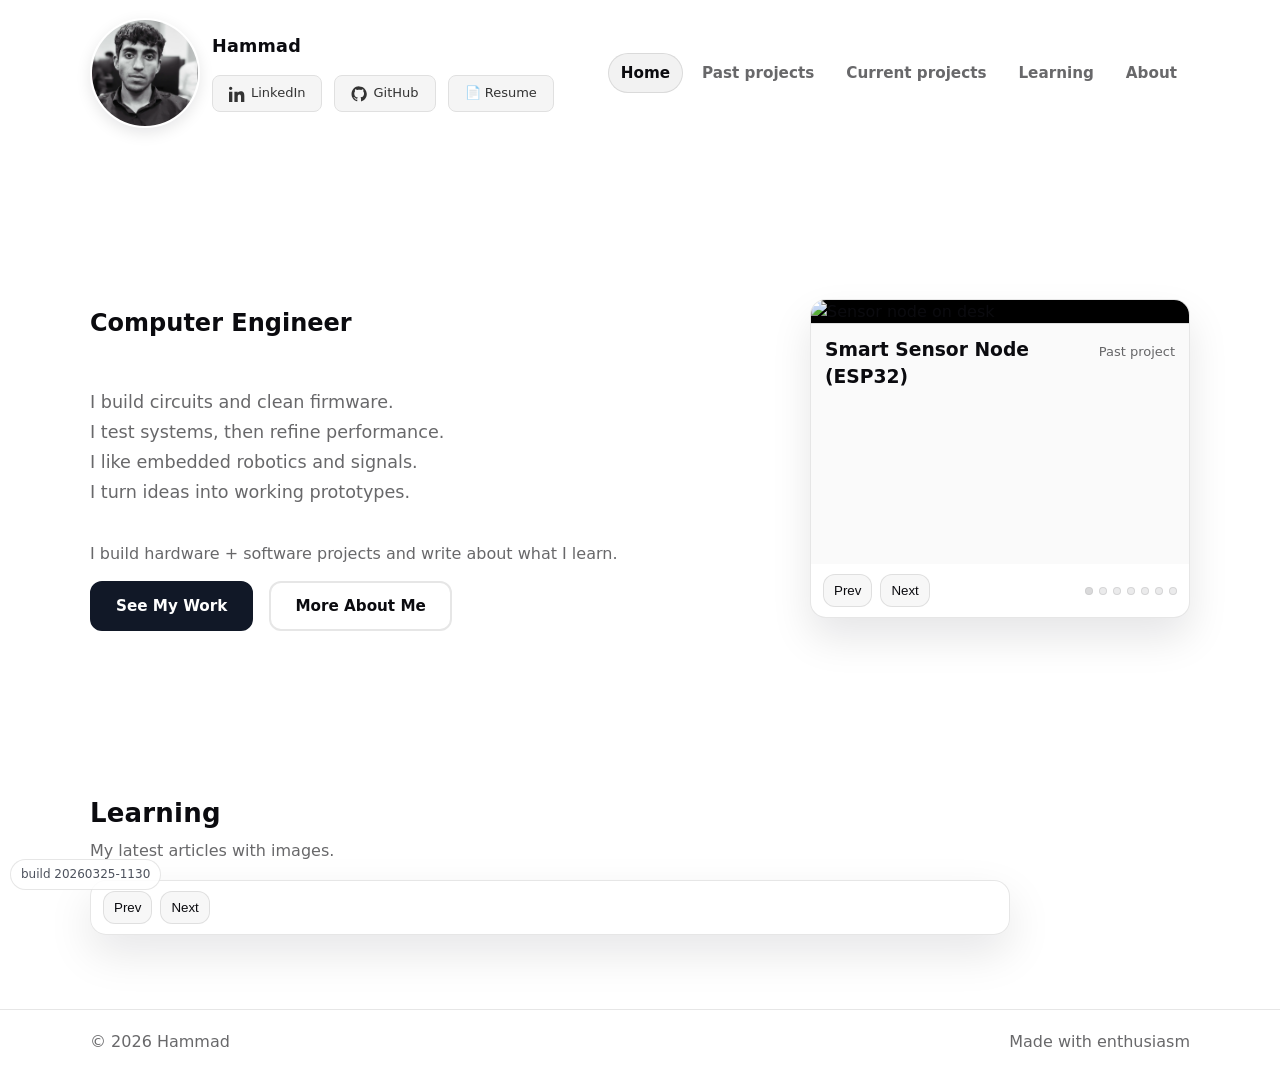
==== index.html @ 047d38be "Update index.html" ====
<!doctype html>
<html lang="en">
  <head>
    <meta charset="UTF-8" />
    <meta name="viewport" content="width=device-width, initial-scale=1" />
    <title>Hammad — Portfolio</title>
    <meta name="description" content="Portfolio: projects, learning, and writing." />
    <link rel="stylesheet" href="./styles.css" />
  </head>
  <body data-page="home">
    <a class="skip-link" href="#main">Skip to content</a>
<header class="site-header floating-header">
  <div class="container header-inner">
    <div class="brand-pic-group">
      <img class="brand-pic" src="./assets/images/profile.png" alt="Hammad's Profile Picture" />
      <div>
        <div class="brand-name" id="brandName">Hammad</div>
        <div class="header-buttons" style="display: flex; gap: 12px; margin-top: 16px;">
          <a id="linkedinLink" class="header-btn" href="#" target="_blank" rel="noreferrer" aria-label="LinkedIn">
            <svg viewBox="0 0 24 24" width="18" height="18" aria-hidden="true" focusable="false">
              <path fill="currentColor" d="M4.98 3.5C4.98 4.88 3.87 6 2.5 6S0 4.88 0 3.5 1.12 1 2.5 1 4.98 2.12 4.98 3.5zM0 8.5h5V24H0V8.5zM8.5 8.5H13v1.7h.1c.6-1.1 2.1-2.2 4.3-2.2 4.6 0 5.6 3 5.6 7V24h-5v-7.2c0-1.7 0-3.9-2.3-3.9-2.3 0-2.6 1.9-2.6 3.8V24h-5V8.5z"/>
            </svg>
            <span>LinkedIn</span>
          </a>
          <a id="githubLink" class="header-btn" href="#" target="_blank" rel="noreferrer" aria-label="GitHub">
            <svg viewBox="0 0 24 24" width="18" height="18" aria-hidden="true" focusable="false">
              <path fill="currentColor" d="M12 .5C5.73.5.75 5.7.75 12c0 5.1 3.3 9.43 7.88 10.96.58.11.79-.25.79-.56v-2.02c-3.21.72-3.88-1.46-3.88-1.46-.53-1.38-1.3-1.75-1.3-1.75-1.06-.74.08-.72.08-.72 1.17.08 1.79 1.22 1.79 1.22 1.03 1.78 2.7 1.27 3.35.97.1-.76.4-1.27.72-1.56-2.56-.3-5.25-1.32-5.25-5.88 0-1.3.45-2.36 1.2-3.19-.12-.3-.52-1.56.12-3.25 0 0 .96-.31 3.14 1.19.91-.26 1.88-.39 2.84-.39.96 0 1.93.13 2.84.39 2.18-1.5 3.14-1.19 3.14-1.19.64 1.69.24 2.95.12 3.25.75.83 1.2 1.89 1.2 3.19 0 4.57-2.7 5.58-5.27 5.88.41.36.78 1.08.78 2.18v3.23c0 .31.21.67.8.56 4.57-1.53 7.87-5.86 7.87-10.96 0-6.3-4.98-11.5-11.25-11.5z"/>
            </svg>
            <span>GitHub</span>
          </a>
          <a id="resumeLink" class="header-btn" href="./assets/resume.pdf" download aria-label="Download resume">
            <span>📄 Resume</span>
          </a>
        </div>
      </div>
    </div>

    <nav class="nav" aria-label="Primary">
      <a href="./index.html" aria-current="page">Home</a>
      <a href="./past-projects.html">Past projects</a>
      <a href="./current-projects.html">Current projects</a>
      <a href="./learning.html">Learning</a>
      <a href="./about.html">About</a>
    </nav>
  </div>
</header>

    <main class="container" id="main">
      <section class="section hero-split">
        <div class="hero-text">
          <h2 id="heroTitle">Computer Engineer</h2>
          
   

          <p class="hero-pitch">
            I build circuits and clean firmware.<br />
            I test systems, then refine performance.<br />
            I like embedded robotics and signals.<br />
            I turn ideas into working prototypes.
          </p>

          <p class="section-subtitle" id="heroLead">
            I build hardware + software projects and write about what I learn.
          </p>
          
          <div class="hero-actions">
            <a href="./past-projects.html" class="btn btn-primary">See My Work</a>
            <a href="./about.html" class="btn btn-outline">More About Me</a>
          </div>
        </div>

        <div class="hero-visual">
          <div class="carousel" aria-label="Highlights carousel">
            <div class="carousel-viewport">
              <div class="carousel-track" id="homeCarouselTrack"></div>
            </div>
            <div class="carousel-controls">
              <div class="carousel-buttons">
                <button class="icon-btn" id="carouselPrev" type="button">Prev</button>
                <button class="icon-btn" id="carouselNext" type="button">Next</button>
              </div>
              <div class="dots" id="carouselDots" aria-label="Slide indicators"></div>
            </div>
          </div>
        </div>
      </section>

      <section class="section home-learning-short">
        <div class="section-head">
          <h2>Learning</h2>
          <p class="section-subtitle">My latest articles with images.</p>
        </div>

        <div class="carousel" aria-label="Articles carousel">
          <div class="carousel-viewport">
            <div class="carousel-track" id="articleCarouselTrack"></div>
          </div>
          <div class="carousel-controls">
            <div class="carousel-buttons">
              <button class="icon-btn" id="articleCarouselPrev" type="button">Prev</button>
              <button class="icon-btn" id="articleCarouselNext" type="button">Next</button>
            </div>
            <div class="dots" id="articleCarouselDots" aria-label="Article slide indicators"></div>
          </div>
        </div>
      </section>
    </main>

    <footer class="site-footer">
      <div class="container footer-inner">
        <div class="muted" id="footerText">© <span id="year"></span> Hammad</div>
        <div class="muted" style="text-align:right">Made with enthusiasm</div>
      </div>
    </footer>

    <script src="./content.js"></script>
    <script src="./app.js"></script>
  </body>
</html>
---- styles.css ----
:root {
  --bg: #ffffff;
  --panel: #ffffff;
  --panel-2: #f8f9fa; /* neutral off-white/gray */
  --text: #0b0b0f;
  --muted: rgba(11, 11, 15, 0.62);
  --border: rgba(11, 11, 15, 0.10);
  --shadow: rgba(11, 11, 15, 0.10);
  --shadow-lg: rgba(11, 11, 15, 0.15);
  /* The pink accent is removed. I've chosen a professional muted blue/gray as the new accent. 
     This color is only used for very subtle interactive highlights. 
     You can change it below to a neutral gray like #0b0b0f to make it truly black and white. */
  --accent: #5c677d; /* a muted engineering blue/gray for subtle interactivity. Change this to #0b0b0f for pure B&W. */
  --accent-2: #111827; /* almost black */
  --good: #1ee3a6;
  --bad: #ff5171;
  --radius: 16px;
  --radius-sm: 12px;
  --max: 1100px;
}

* { box-sizing: border-box; }
html { scroll-behavior: smooth; }
body {
  margin: 0;
  font-family: ui-sans-serif, system-ui, -apple-system, Segoe UI, Roboto, Helvetica, Arial, "Apple Color Emoji", "Segoe UI Emoji";
  color: var(--text);
  background: var(--bg); /* clean white background, no pink gradients */
  line-height: 1.45;
  position: relative;
}

/* Doodles overlay is removed completely */
body::before { display: none; }

/* Keep all real content on top */
body > * {
  position: relative;
  z-index: 1;
}

/* Tiny build badge (for debugging cache issues) */
body[data-build]::after {
  content: "build " attr(data-build);
  position: fixed;
  left: 10px;
  bottom: 10px;
  z-index: 5;
  pointer-events: none;
  font-size: 12px;
  padding: 6px 10px;
  border-radius: 999px;
  border: 1px solid var(--border);
  background: rgba(255, 255, 255, 0.85);
  color: rgba(17, 24, 39, 0.75);
}

a { color: inherit; text-decoration: none; }
a:hover { text-decoration: underline; }

.container {
  width: min(var(--max), calc(100% - 40px));
  margin: 0 auto;
}

.skip-link {
  position: absolute;
  left: -9999px;
  top: 8px;
  background: var(--panel);
  color: var(--text);
  padding: 10px 12px;
  border-radius: 10px;
  border: 1px solid var(--border);
}
.skip-link:focus { left: 12px; z-index: 1000; }

/* =========================================
   FLOATING HEADER & Brand Styling (Floating Toolbar)
   ========================================= */
.site-header {
  position: sticky;
  top: 0;
  z-index: 50;
  background: transparent; /* Makes header background float and transparent */
  border-bottom: none; /* Removes the horizontal line distraction */
  padding: 10px 0; /* Simpler header padding */
}

/* The picture and name next to Home link in floating header */
.brand-pic-group {
  display: flex;
  align-items: center;
  gap: 12px;
  font-weight: 750;
  font-size: 1.1rem;
}

.brand-pic {
  width: 110px;
  height: 110px;
  border-radius: 50%; /* Makes the profile picture circular */
  object-fit: cover;
  border: 2px solid var(--bg); /* clean separation from background */
  box-shadow: 0 5px 15px var(--shadow); /* subtle floating shadow for picture */
  background: var(--bg); /* fallback if picture doesn't load */
}

.header-inner {
  display: flex;
  align-items: center;
  justify-content: space-between;
  gap: 16px;
  padding: 8px 0; /* simple header padding */
  pointer-events: none; /* let clicks go through transparent background */
}
.header-inner > * { pointer-events: auto; } /* let brand and nav items be clicked */

.brand-name {
  color: var(--text);
  letter-spacing: 0.2px;
}

.nav {
  display: flex;
  flex-wrap: wrap;
  gap: 6px;
  justify-content: flex-end;
  pointer-events: auto;
}
.nav a {
  padding: 8px 12px;
  border-radius: 999px;
  border: 1px solid transparent;
  color: var(--muted);
  font-weight: 600;
  font-size: 0.95rem;
}
/* Active nav link style for a professional, black-and-white site */
.nav a[aria-current="page"] {
  color: var(--text);
  border-color: var(--border);
  background: rgba(11, 11, 15, 0.05); /* very subtle black tint for active link */
}
.nav a:hover {
  text-decoration: none;
  color: var(--text);
  border-color: var(--border);
  background: rgba(11, 11, 15, 0.03); /* very subtle hover */
}

.section { padding: 44px 0; }
.section-hero { padding-top: 20px; } /* simpler padding for split hero layout */
.section-head { margin-bottom: 18px; }
.section-head h2 { margin: 0; font-size: 26px; letter-spacing: 0.2px; }
.section-subtitle { margin: 6px 0 0; color: var(--muted); max-width: 70ch; }

.hero {
  display: grid;
  grid-template-columns: 1.25fr 0.75fr;
  gap: 18px;
  align-items: start;
}
.hero-title { margin: 0; font-size: clamp(30px, 4vw, 44px); line-height: 1.08; letter-spacing: -0.4px; }
.hero-lead { color: var(--muted); font-size: 16px; max-width: 75ch; margin: 10px 0 0; }
.hero-cta { display: flex; flex-wrap: wrap; gap: 10px; margin-top: 16px; }
.hero-meta { margin-top: 14px; color: var(--muted); display: flex; flex-wrap: wrap; gap: 10px; }
.hero-meta .meta-item {
  border: 1px solid var(--border);
  background: var(--panel-2); /* neutral light gray for professional tag styles */
  border-radius: 999px;
  padding: 6px 10px;
  font-size: 13px;
}

.hero-card {
  border: 1px solid var(--border);
  background: linear-gradient(180deg, rgba(255, 255, 255, 0.95), rgba(248, 249, 2fa, 0.85)); /* clean neutral light gradient, no pink glows */
  box-shadow: 0 18px 45px var(--shadow);
  border-radius: var(--radius);
  padding: 14px;
}
.hero-card + .hero-card { margin-top: 12px; }
.hero-card-title { font-weight: 700; letter-spacing: 0.2px; margin-bottom: 10px; }
.hero-card-body { color: var(--muted); font-size: 14px; }

/* =========================================
   PROFESSIONAL BUTTONS (re-styled from pink)
   ========================================= */
.hero-actions {
  display: flex;
  gap: 16px;
  margin-top: 20px;
}

.btn {
  padding: 12px 24px;
  border-radius: var(--radius-sm);
  text-decoration: none;
  font-weight: 600;
  font-size: 0.95rem;
  transition: all 0.2s ease;
  cursor: pointer;
  display: inline-flex;
  align-items: center;
  justify-content: center;
  gap: 10px;
}

.btn-primary {
  /* No pink gradient. Clean black button with white text. */
  background: var(--accent-2); /* almost black */
  color: #ffffff;
  border: 2px solid var(--accent-2);
}

.btn-primary:hover {
  background: transparent;
  color: var(--accent-2);
}

.btn-outline {
  /* Clean outlined button. No pink accent color is used here. */
  border: 2px solid var(--border);
  color: var(--text);
  background: transparent;
}

.btn-outline:hover {
  border-color: var(--accent-2); /* subtlety: changing border on hover, not color. Professional! */
  background: rgba(11, 11, 15, 0.03); /* subtle hover */
}

/* Secondary button (like for 'Write-up' or internal mini links) uses neutral muted styles */
.btn-secondary {
  border: 1px solid var(--border);
  background: rgba(11, 11, 15, 0.03);
  color: var(--text);
  border-radius: 12px;
  padding: 8px 10px;
  font-size: 13px;
  user-select: none;
}
.btn-secondary:hover { background: rgba(11, 11, 15, 0.05); }

.mini-link {
  color: var(--muted);
  font-size: 13px;
  border: 1px solid var(--border);
  padding: 6px 10px;
  border-radius: 999px;
  background: rgba(11, 11, 15, 0.03);
  text-decoration: none;
}
.mini-link:hover { color: var(--text); text-decoration: none; }

.grid {
  display: grid;
  grid-template-columns: repeat(12, 1fr);
  gap: 14px;
}

.home-split {
  display: grid;
  grid-template-columns: 1fr;
  gap: 18px;
}
.home-block {
  border: 1px solid var(--border);
  background: rgba(255, 255, 255, 0.85); /* clean white background */
  border-radius: var(--radius);
  padding: 14px;
}
.home-block-head {
  display: flex;
  align-items: baseline;
  justify-content: space-between;
  gap: 12px;
  margin-bottom: 12px;
}
.home-block-head h3 { margin: 0; }

.card {
  grid-column: span 6;
  border: 1px solid var(--border);
  background: rgba(255, 255, 255, 0.90); /* clean white background, no pink glows in card background gradients in card.Media etc. in card grid styles */
  border-radius: var(--radius);
  overflow: clip;
  box-shadow: 0 18px 45px var(--shadow);
}
.card-inner { padding: 14px; }
.card-title { font-weight: 750; margin: 0; letter-spacing: 0.2px; }
.card-sub { margin: 6px 0 0; color: var(--muted); }
.card-tags { margin-top: 10px; display: flex; flex-wrap: wrap; gap: 8px; }
.tag {
  font-size: 12px;
  color: var(--muted);
  border: 1px solid var(--border);
  background: rgba(11, 11, 15, 0.03);
  padding: 4px 8px;
  border-radius: 999px;
}

.media {
  background: rgba(11, 11, 15, 0.02);
  border-bottom: 1px solid var(--border);
}
.media img, .media video {
  display: block;
  width: 100%;
  height: auto;
}
.media video { max-height: 420px; background: #000; }
.media-grid {
  display: grid;
  grid-template-columns: 1fr 1fr;
  gap: 10px;
  padding: 10px;
}
.media-grid img, .media-grid video { border-radius: 12px; border: 1px solid var(--border); }

.links { margin-top: 10px; display: flex; flex-wrap: wrap; gap: 10px; }
.links a {
  font-size: 13px;
  color: var(--text);
  border: 1px solid var(--border);
  padding: 8px 10px;
  border-radius: 12px;
  background: rgba(11, 11, 15, 0.03);
}

.articles-controls {
  display: flex;
  flex-wrap: wrap;
  align-items: center;
  justify-content: space-between;
  gap: 12px;
  margin-bottom: 12px;
}

.input {
  width: min(520px, 100%);
  padding: 10px 12px;
  border-radius: 12px;
  border: 1px solid var(--border);
  background: rgba(11, 11, 15, 0.03);
  color: var(--text);
  outline: none;
}
.input::placeholder { color: rgba(11, 11, 15, 0.45); }
.input:focus { border-color: rgba(11, 11, 15, 0.4); box-shadow: 0 0 0 4px rgba(11, 11, 15, 0.06); }

.chips { display: flex; flex-wrap: wrap; gap: 8px; }
.chip {
  border: 1px solid var(--border);
  background: rgba(11, 11, 15, 0.03);
  color: var(--muted);
  padding: 6px 10px;
  border-radius: 999px;
  cursor: pointer;
  font-size: 13px;
  user-select: none;
}
/* tag chip active state uses neutral gray accent from root vars. No pink is used. */
.chip[aria-pressed="true"] {
  color: var(--text);
  border-color: rgba(11, 11, 15, 0.3); /* subtly changing border on hover, not color. Professional! */
  background: rgba(11, 11, 15, 0.08); /* subtle black tint for active link */
}

.articles {
  display: grid;
  grid-template-columns: repeat(12, 1fr);
  gap: 14px;
}
.article {
  grid-column: span 12;
  border: 1px solid var(--border);
  background: rgba(255, 255, 255, 0.90);
  border-radius: var(--radius);
  overflow: hidden;
  box-shadow: 0 18px 45px var(--shadow);
}
.article-head {
  padding: 14px;
  border-bottom: 1px solid var(--border);
  display: flex;
  align-items: baseline;
  justify-content: space-between;
  gap: 12px;
}
.article-title { margin: 0; font-weight: 760; }
.article-date { color: var(--muted); font-size: 13px; white-space: nowrap; }
.article-body { padding: 14px; color: var(--muted); }
.article-body h4 { margin: 18px 0 8px; color: var(--text); }
.article-body p { margin: 10px 0; }
.article-body ul { margin: 10px 0; padding-left: 18px; }
.article-body code {
  background: rgba(11, 11, 15, 0.05);
  border: 1px solid var(--border);
  padding: 1px 6px;
  border-radius: 8px;
  color: var(--text);
}

.about {
  display: grid;
  grid-template-columns: repeat(12, 1fr);
  gap: 14px;
}
.about-card {
  grid-column: span 4;
  border: 1px solid var(--border);
  background: rgba(255, 255, 255, 0.90);
  border-radius: var(--radius);
  padding: 14px;
  box-shadow: 0 18px 45px var(--shadow);
}
.about-card h3 { margin: 0 0 10px; }
.pill-list {
  list-style: none;
  padding: 0;
  margin: 0;
  display: flex;
  flex-wrap: wrap;
  gap: 8px;
}
.pill-list li {
  border: 1px solid var(--border);
  background: rgba(11, 11, 15, 0.03);
  color: var(--muted);
  padding: 6px 10px;
  border-radius: 999px;
  font-size: 13px;
}
.contact a { display: inline-block; margin-top: 6px; }
.muted { color: var(--muted); }

.site-footer {
  border-top: 1px solid var(--border);
  padding: 20px 0;
  margin-top: 30px;
  background: rgba(255, 255, 255, 0.70);
}
.footer-inner {
  display: flex;
  justify-content: space-between;
  gap: 10px;
  flex-wrap: wrap;
}

.skeleton {
  border-radius: 8px;
  background: linear-gradient(90deg, rgba(11,11,15,0.05), rgba(11,11,15,0.08), rgba(11,11,15,0.05));
  background-size: 200% 100%;
  animation: shimmer 1.2s infinite linear;
  margin: 10px 0;
}
@keyframes shimmer {
  0% { background-position: 0% 0; }
  100% { background-position: 200% 0; }
}

@media (max-width: 920px) {
  .hero { grid-template-columns: 1fr; }
  .card { grid-column: span 12; }
  .about-card { grid-column: span 12; }
}

@media (max-width: 520px) {
  .media-grid { grid-template-columns: 1fr; }
  .brand { min-width: 0; }
  
  /* Mobile header simplification for picture grouping */
  .header-inner { flex-direction: column; gap: 10px; align-items: flex-start; }
  .brand-pic-group { width: 100%; justify-content: flex-start; }
  .nav { width: 100%; justify-content: flex-start; gap: 4px; }
}

/* Home carousel */
.home-compact { padding: 20px 0 34px; }
.carousel {
  width: min(920px, 100%);
  border: 1px solid var(--border);
  border-radius: var(--radius);
  background: rgba(255, 255, 255, 0.90);
  box-shadow: 0 18px 45px var(--shadow);
  overflow: hidden;
}
.carousel-viewport {
  position: relative;
  overflow: hidden;
  background: rgba(11, 11, 15, 0.02);
}
.carousel-track {
  display: flex;
  will-change: transform;
  transition: transform 250ms ease;
}
.slide {
  min-width: 100%;
  display: grid;
  grid-template-rows: auto 1fr;
}
.slide-media {
  display: grid;
  place-items: center;
  background: rgba(11, 11, 15, 0.02);
  border-bottom: 1px solid var(--border);
}

/* Videos don't stretch with object-fit: contain */
.slide-media img,
.slide-media video {
  width: 100%;
  height: auto;
  display: block;
  max-height: 420px;
  object-fit: contain; 
  background: #000;
}

.slide-info {
  padding: 12px 14px;
  display: flex;
  align-items: baseline;
  justify-content: space-between;
  gap: 12px;
}
.slide-title { font-weight: 750; margin: 0; }
.slide-type {
  color: var(--muted);
  font-size: 13px;
  white-space: nowrap;
}
.carousel-controls {
  display: flex;
  align-items: center;
  justify-content: space-between;
  gap: 10px;
  padding: 10px 12px;
}
.carousel-buttons {
  display: flex;
  gap: 8px;
}
.icon-btn {
  border: 1px solid var(--border);
  background: rgba(11, 11, 15, 0.03);
  border-radius: 12px;
  padding: 8px 10px;
  cursor: pointer;
  color: var(--text);
}
.icon-btn:hover { background: rgba(11, 11, 15, 0.05); }
.dots { display: flex; flex-wrap: wrap; gap: 6px; align-items: center; }
.dot {
  width: 8px;
  height: 8px;
  border-radius: 999px;
  border: 1px solid var(--border);
  background: rgba(11, 11, 15, 0.08);
}
/* active dot state for black and white site uses subtle neutral gray accents. No pink is used. */
.dot.active {
  background: rgba(11, 11, 15, 0.15); /* subtle black tint for active dot */
  border-color: rgba(11, 11, 15, 0.06); /* subtle border color change for professional look */
}

/* =========================================
   NEW SPLIT HERO LAYOUT (Home Page)
   ========================================= */
.hero-split {
  display: grid;
  /* Gives the text more room, shrinks the slider column */
  grid-template-columns: 1.3fr 0.7fr; 
  gap: 40px;
  align-items: center; 
  min-height: 65vh;
  margin-top: 20px;
}

.hero-pitch {
  font-size: 1.1rem;
  color: var(--muted);
  line-height: 1.7;
  margin-top: -10px;
  margin-bottom: 30px;
  max-width: 90%;
}

/* This pushes the slider all the way to the right side */
.hero-visual {
  display: flex;
  justify-content: flex-end; 
}

/* Contain the slider and make it look like a sleek device */
.hero-visual .carousel {
  width: 100%;
  max-width: 380px; /* <--- THIS SHRINKS IT A LOT! */
  border-radius: var(--radius);
  box-shadow: 0 20px 40px var(--shadow); 
  background: var(--panel);
  border: 1px solid var(--border);
}

/* Mobile Responsiveness: Stack them if screen is small (phones) */
@media (max-width: 900px) {
  .hero-split {
    grid-template-columns: 1fr;
    gap: 40px;
    text-align: center;
  }
  .hero-pitch {
    max-width: 100%;
    margin-left: auto;
    margin-right: auto;
  }
  .hero-actions {
    justify-content: center;
  }
  .hero-meta {
    justify-content: center;
  }
  .hero-visual {
    justify-content: center; /* Centers it on mobile */
  }
}
/* NEW BUTTON STYLES - Add this at the end of your CSS file */
.btn-icon {
  display: inline-flex;
  align-items: center;
  gap: 8px;
  padding: 10px 20px;
  border-radius: 8px;
  background: #f5f5f5;
  color: #333;
  text-decoration: none;
  font-weight: 500;
  font-size: 14px;
  transition: all 0.2s ease;
  border: 1px solid #e0e0e0;
}

.btn-icon:hover {
  background: #e8e8e8;
  text-decoration: none;
  transform: translateY(-1px);
}

.btn-icon svg {
  width: 18px;
  height: 18px;
}

/* Hide the old elements */
.hero-linkboxes {
  display: none;
}

#heroMeta {
  display: none;
}

/* Adjust spacing for hero-text */
.hero-text {
  display: flex;
  flex-direction: column;
  gap: 8px;
}

.hero-pitch {
  margin-top: 20px;
  margin-bottom: 20px;
}

.hero-actions {
  margin-top: 8px;
}
/* Header buttons under profile picture */
.header-buttons {
  display: flex;
  gap: 8px;
  margin-top: 8px;
  justify-content: center;
}

.header-icon-btn {
  display: inline-flex;
  align-items: center;
  justify-content: center;
  width: 32px;
  height: 32px;
  border-radius: 50%;
  background: #f5f5f5;
  color: #333;
  text-decoration: none;
  transition: all 0.2s ease;
  border: 1px solid #e0e0e0;
}

.header-icon-btn:hover {
  background: #e8e8e8;
  transform: translateY(-1px);
  text-decoration: none;
}

.header-icon-btn svg {
  width: 16px;
  height: 16px;
}
/* Header buttons - rectangular style like before */
.header-btn {
  display: inline-flex;
  align-items: center;
  gap: 6px;
  padding: 8px 16px;
  border-radius: 8px;
  background: #f5f5f5;
  color: #333;
  text-decoration: none;
  font-weight: 500;
  font-size: 13px;
  transition: all 0.2s ease;
  border: 1px solid #e0e0e0;
}

.header-btn:hover {
  background: #e8e8e8;
  text-decoration: none;
  transform: translateY(-1px);
}

.header-btn svg {
  width: 16px;
  height: 16px;
}
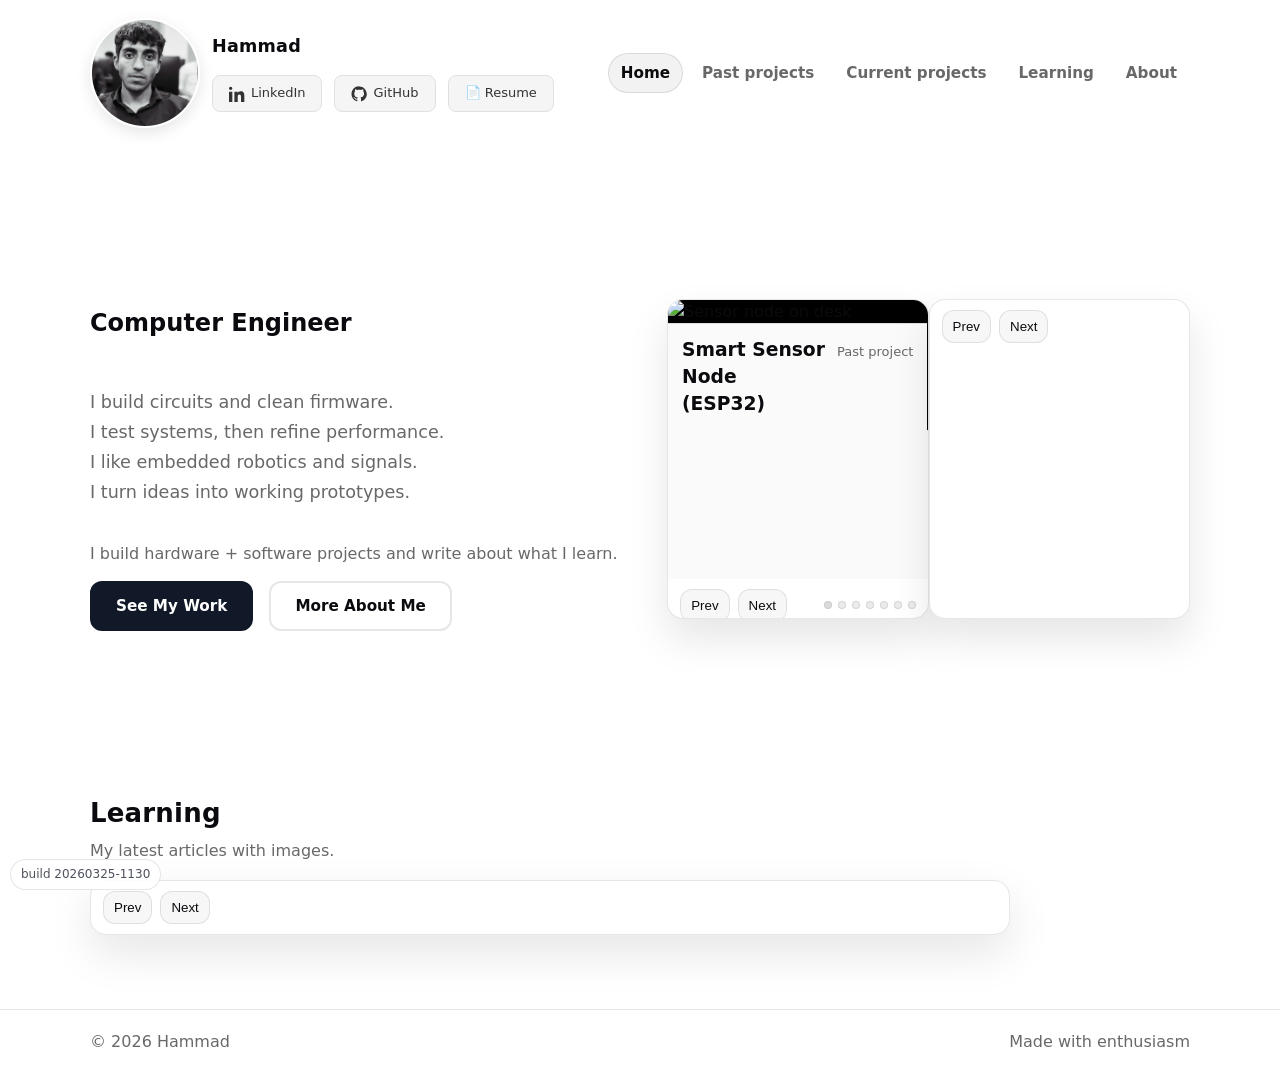
==== commit 6ff077fe: "Update index.html" ====
--- a/index.html
+++ b/index.html
@@ -69,20 +69,37 @@
           </div>
         </div>
 
-        <div class="hero-visual">
-          <div class="carousel" aria-label="Highlights carousel">
-            <div class="carousel-viewport">
-              <div class="carousel-track" id="homeCarouselTrack"></div>
-            </div>
-            <div class="carousel-controls">
-              <div class="carousel-buttons">
-                <button class="icon-btn" id="carouselPrev" type="button">Prev</button>
-                <button class="icon-btn" id="carouselNext" type="button">Next</button>
-              </div>
-              <div class="dots" id="carouselDots" aria-label="Slide indicators"></div>
-            </div>
-          </div>
-        </div>
+      <div class="hero-visual">
+  <div class="carousel" aria-label="Highlights carousel">
+    <div class="carousel-viewport">
+      <div class="carousel-track" id="homeCarouselTrack"></div>
+    </div>
+    <div class="carousel-controls">
+      <div class="carousel-buttons">
+        <button class="icon-btn" id="carouselPrev" type="button">Prev</button>
+        <button class="icon-btn" id="carouselNext" type="button">Next</button>
+      </div>
+      <div class="dots" id="carouselDots" aria-label="Slide indicators"></div>
+    </div>
+  </div>
+  
+  <!-- Space between carousels -->
+  <div style="margin-top: 24px;"></div>
+  
+  <!-- Second carousel -->
+  <div class="carousel" aria-label="Projects carousel">
+    <div class="carousel-viewport">
+      <div class="carousel-track" id="secondCarouselTrack"></div>
+    </div>
+    <div class="carousel-controls">
+      <div class="carousel-buttons">
+        <button class="icon-btn" id="secondCarouselPrev" type="button">Prev</button>
+        <button class="icon-btn" id="secondCarouselNext" type="button">Next</button>
+      </div>
+      <div class="dots" id="secondCarouselDots" aria-label="Slide indicators"></div>
+    </div>
+  </div>
+</div>
       </section>
 
       <section class="section home-learning-short">
--- a/styles.css
+++ b/styles.css
@@ -598,7 +598,8 @@
 /* Contain the slider and make it look like a sleek device */
 .hero-visual .carousel {
   width: 100%;
-  max-width: 380px; /* <--- THIS SHRINKS IT A LOT! */
+  max-width: 380px; 
+  max-height: 320px;/* <--- THIS SHRINKS IT A LOT! */
   border-radius: var(--radius);
   box-shadow: 0 20px 40px var(--shadow); 
   background: var(--panel);
@@ -736,3 +737,9 @@
   width: 16px;
   height: 16px;
 }
+
+/* Make slideshow shorter */
+.slide-media img,
+.slide-media video {
+  max-height: 160px !important;
+}
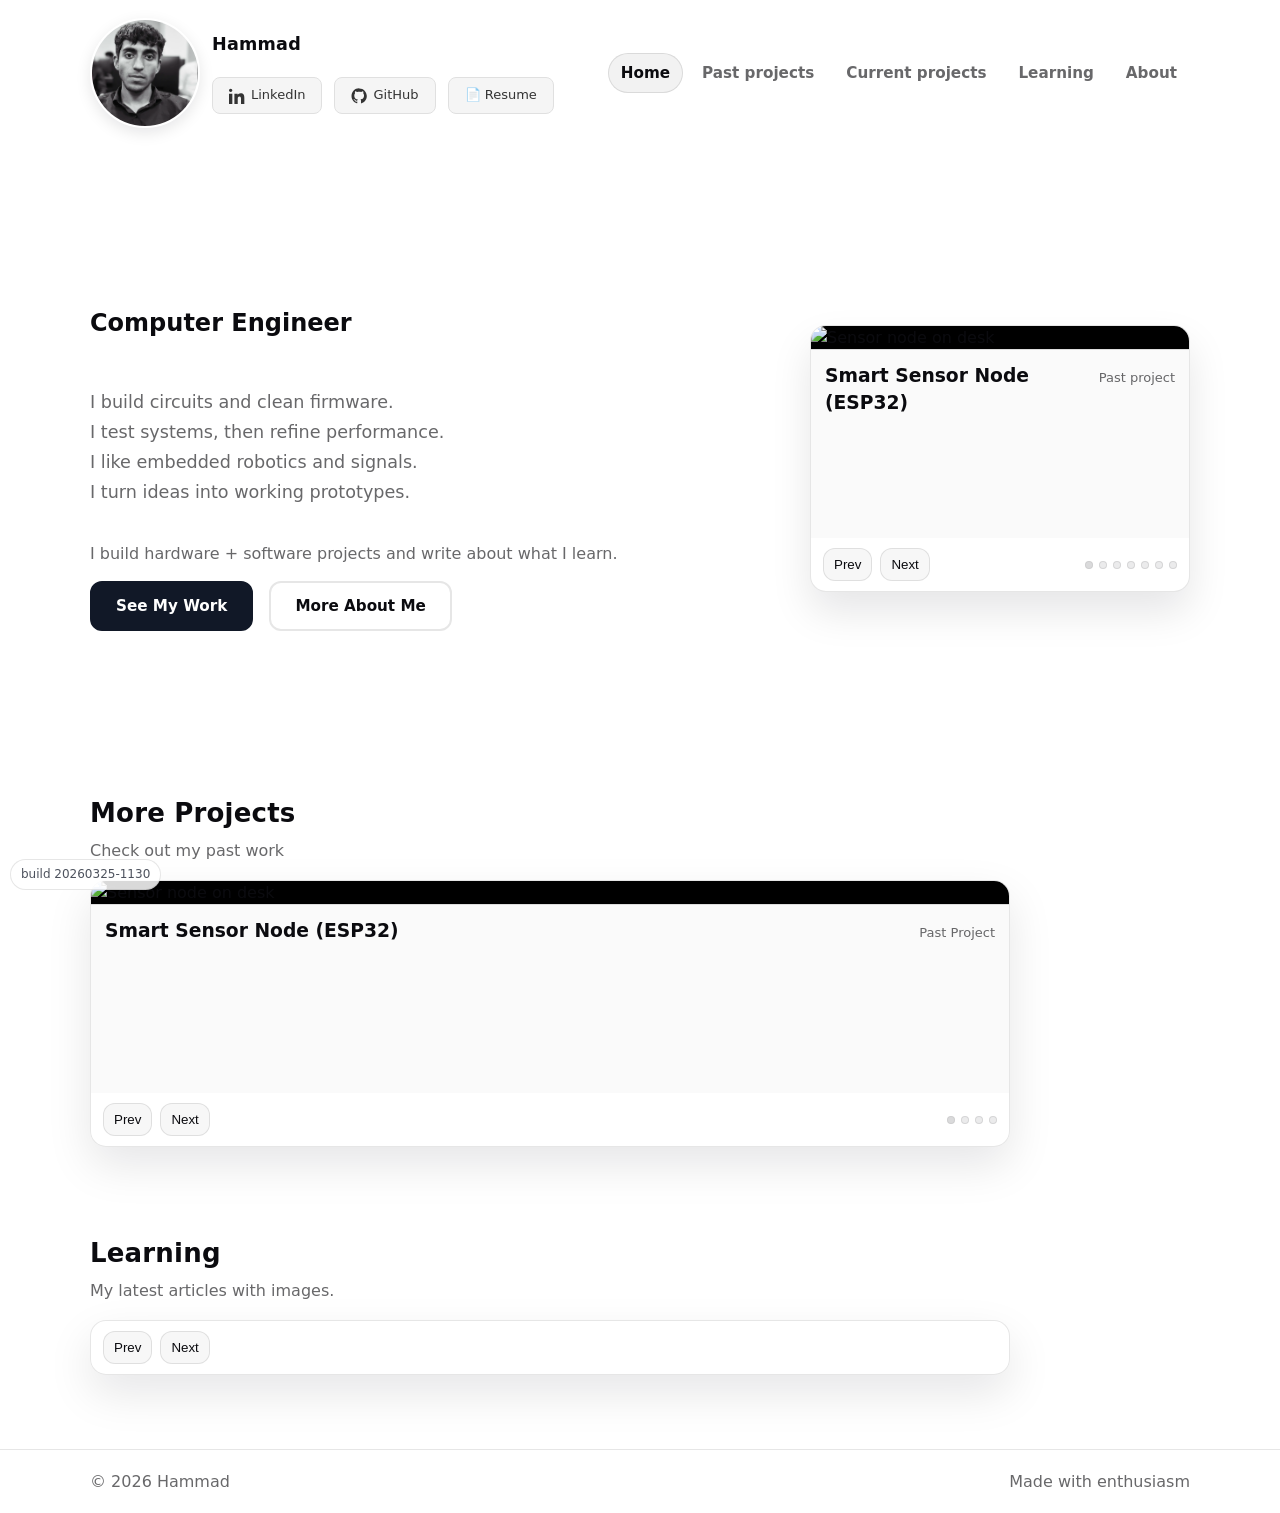
==== commit e24b7be5: "Update index.html" ====
--- a/index.html
+++ b/index.html
@@ -9,49 +9,48 @@
   </head>
   <body data-page="home">
     <a class="skip-link" href="#main">Skip to content</a>
-<header class="site-header floating-header">
-  <div class="container header-inner">
-    <div class="brand-pic-group">
-      <img class="brand-pic" src="./assets/images/profile.png" alt="Hammad's Profile Picture" />
-      <div>
-        <div class="brand-name" id="brandName">Hammad</div>
-        <div class="header-buttons" style="display: flex; gap: 12px; margin-top: 16px;">
-          <a id="linkedinLink" class="header-btn" href="#" target="_blank" rel="noreferrer" aria-label="LinkedIn">
-            <svg viewBox="0 0 24 24" width="18" height="18" aria-hidden="true" focusable="false">
-              <path fill="currentColor" d="M4.98 3.5C4.98 4.88 3.87 6 2.5 6S0 4.88 0 3.5 1.12 1 2.5 1 4.98 2.12 4.98 3.5zM0 8.5h5V24H0V8.5zM8.5 8.5H13v1.7h.1c.6-1.1 2.1-2.2 4.3-2.2 4.6 0 5.6 3 5.6 7V24h-5v-7.2c0-1.7 0-3.9-2.3-3.9-2.3 0-2.6 1.9-2.6 3.8V24h-5V8.5z"/>
-            </svg>
-            <span>LinkedIn</span>
-          </a>
-          <a id="githubLink" class="header-btn" href="#" target="_blank" rel="noreferrer" aria-label="GitHub">
-            <svg viewBox="0 0 24 24" width="18" height="18" aria-hidden="true" focusable="false">
-              <path fill="currentColor" d="M12 .5C5.73.5.75 5.7.75 12c0 5.1 3.3 9.43 7.88 10.96.58.11.79-.25.79-.56v-2.02c-3.21.72-3.88-1.46-3.88-1.46-.53-1.38-1.3-1.75-1.3-1.75-1.06-.74.08-.72.08-.72 1.17.08 1.79 1.22 1.79 1.22 1.03 1.78 2.7 1.27 3.35.97.1-.76.4-1.27.72-1.56-2.56-.3-5.25-1.32-5.25-5.88 0-1.3.45-2.36 1.2-3.19-.12-.3-.52-1.56.12-3.25 0 0 .96-.31 3.14 1.19.91-.26 1.88-.39 2.84-.39.96 0 1.93.13 2.84.39 2.18-1.5 3.14-1.19 3.14-1.19.64 1.69.24 2.95.12 3.25.75.83 1.2 1.89 1.2 3.19 0 4.57-2.7 5.58-5.27 5.88.41.36.78 1.08.78 2.18v3.23c0 .31.21.67.8.56 4.57-1.53 7.87-5.86 7.87-10.96 0-6.3-4.98-11.5-11.25-11.5z"/>
-            </svg>
-            <span>GitHub</span>
-          </a>
-          <a id="resumeLink" class="header-btn" href="./assets/resume.pdf" download aria-label="Download resume">
-            <span>📄 Resume</span>
-          </a>
+
+    <header class="site-header floating-header">
+      <div class="container header-inner">
+        <div class="brand-pic-group">
+          <img class="brand-pic" src="./assets/images/profile.png" alt="Hammad's Profile Picture" />
+          <div style="display: flex; flex-direction: column;">
+            <div class="brand-name" id="brandName">Hammad</div>
+            <div class="header-buttons" style="display: flex; gap: 12px; margin-top: 20px;">
+              <a id="linkedinLink" class="header-btn" href="#" target="_blank" rel="noreferrer" aria-label="LinkedIn">
+                <svg viewBox="0 0 24 24" width="18" height="18" aria-hidden="true" focusable="false">
+                  <path fill="currentColor" d="M4.98 3.5C4.98 4.88 3.87 6 2.5 6S0 4.88 0 3.5 1.12 1 2.5 1 4.98 2.12 4.98 3.5zM0 8.5h5V24H0V8.5zM8.5 8.5H13v1.7h.1c.6-1.1 2.1-2.2 4.3-2.2 4.6 0 5.6 3 5.6 7V24h-5v-7.2c0-1.7 0-3.9-2.3-3.9-2.3 0-2.6 1.9-2.6 3.8V24h-5V8.5z"/>
+                </svg>
+                <span>LinkedIn</span>
+              </a>
+              <a id="githubLink" class="header-btn" href="#" target="_blank" rel="noreferrer" aria-label="GitHub">
+                <svg viewBox="0 0 24 24" width="18" height="18" aria-hidden="true" focusable="false">
+                  <path fill="currentColor" d="M12 .5C5.73.5.75 5.7.75 12c0 5.1 3.3 9.43 7.88 10.96.58.11.79-.25.79-.56v-2.02c-3.21.72-3.88-1.46-3.88-1.46-.53-1.38-1.3-1.75-1.3-1.75-1.06-.74.08-.72.08-.72 1.17.08 1.79 1.22 1.79 1.22 1.03 1.78 2.7 1.27 3.35.97.1-.76.4-1.27.72-1.56-2.56-.3-5.25-1.32-5.25-5.88 0-1.3.45-2.36 1.2-3.19-.12-.3-.52-1.56.12-3.25 0 0 .96-.31 3.14 1.19.91-.26 1.88-.39 2.84-.39.96 0 1.93.13 2.84.39 2.18-1.5 3.14-1.19 3.14-1.19.64 1.69.24 2.95.12 3.25.75.83 1.2 1.89 1.2 3.19 0 4.57-2.7 5.58-5.27 5.88.41.36.78 1.08.78 2.18v3.23c0 .31.21.67.8.56 4.57-1.53 7.87-5.86 7.87-10.96 0-6.3-4.98-11.5-11.25-11.5z"/>
+                </svg>
+                <span>GitHub</span>
+              </a>
+              <a id="resumeLink" class="header-btn" href="./assets/resume.pdf" download aria-label="Download resume">
+                <span>📄 Resume</span>
+              </a>
+            </div>
+          </div>
         </div>
+
+        <nav class="nav" aria-label="Primary">
+          <a href="./index.html" aria-current="page">Home</a>
+          <a href="./past-projects.html">Past projects</a>
+          <a href="./current-projects.html">Current projects</a>
+          <a href="./learning.html">Learning</a>
+          <a href="./about.html">About</a>
+        </nav>
       </div>
-    </div>
-
-    <nav class="nav" aria-label="Primary">
-      <a href="./index.html" aria-current="page">Home</a>
-      <a href="./past-projects.html">Past projects</a>
-      <a href="./current-projects.html">Current projects</a>
-      <a href="./learning.html">Learning</a>
-      <a href="./about.html">About</a>
-    </nav>
-  </div>
-</header>
+    </header>
 
     <main class="container" id="main">
       <section class="section hero-split">
         <div class="hero-text">
           <h2 id="heroTitle">Computer Engineer</h2>
           
-   
-
           <p class="hero-pitch">
             I build circuits and clean firmware.<br />
             I test systems, then refine performance.<br />
@@ -69,37 +68,40 @@
           </div>
         </div>
 
-      <div class="hero-visual">
-  <div class="carousel" aria-label="Highlights carousel">
-    <div class="carousel-viewport">
-      <div class="carousel-track" id="homeCarouselTrack"></div>
-    </div>
-    <div class="carousel-controls">
-      <div class="carousel-buttons">
-        <button class="icon-btn" id="carouselPrev" type="button">Prev</button>
-        <button class="icon-btn" id="carouselNext" type="button">Next</button>
-      </div>
-      <div class="dots" id="carouselDots" aria-label="Slide indicators"></div>
-    </div>
-  </div>
-  
-  <!-- Space between carousels -->
-  <div style="margin-top: 24px;"></div>
-  
-  <!-- Second carousel -->
-  <div class="carousel" aria-label="Projects carousel">
-    <div class="carousel-viewport">
-      <div class="carousel-track" id="secondCarouselTrack"></div>
-    </div>
-    <div class="carousel-controls">
-      <div class="carousel-buttons">
-        <button class="icon-btn" id="secondCarouselPrev" type="button">Prev</button>
-        <button class="icon-btn" id="secondCarouselNext" type="button">Next</button>
-      </div>
-      <div class="dots" id="secondCarouselDots" aria-label="Slide indicators"></div>
-    </div>
-  </div>
-</div>
+        <div class="hero-visual">
+          <div class="carousel" aria-label="Highlights carousel">
+            <div class="carousel-viewport">
+              <div class="carousel-track" id="homeCarouselTrack"></div>
+            </div>
+            <div class="carousel-controls">
+              <div class="carousel-buttons">
+                <button class="icon-btn" id="carouselPrev" type="button">Prev</button>
+                <button class="icon-btn" id="carouselNext" type="button">Next</button>
+              </div>
+              <div class="dots" id="carouselDots" aria-label="Slide indicators"></div>
+            </div>
+          </div>
+        </div>
+      </section>
+
+      <!-- Second Carousel Section -->
+      <section class="section">
+        <div class="section-head">
+          <h2>More Projects</h2>
+          <p class="section-subtitle">Check out my past work</p>
+        </div>
+        <div class="carousel" aria-label="Projects carousel">
+          <div class="carousel-viewport">
+            <div class="carousel-track" id="secondCarouselTrack"></div>
+          </div>
+          <div class="carousel-controls">
+            <div class="carousel-buttons">
+              <button class="icon-btn" id="secondCarouselPrev" type="button">Prev</button>
+              <button class="icon-btn" id="secondCarouselNext" type="button">Next</button>
+            </div>
+            <div class="dots" id="secondCarouselDots" aria-label="Slide indicators"></div>
+          </div>
+        </div>
       </section>
 
       <section class="section home-learning-short">
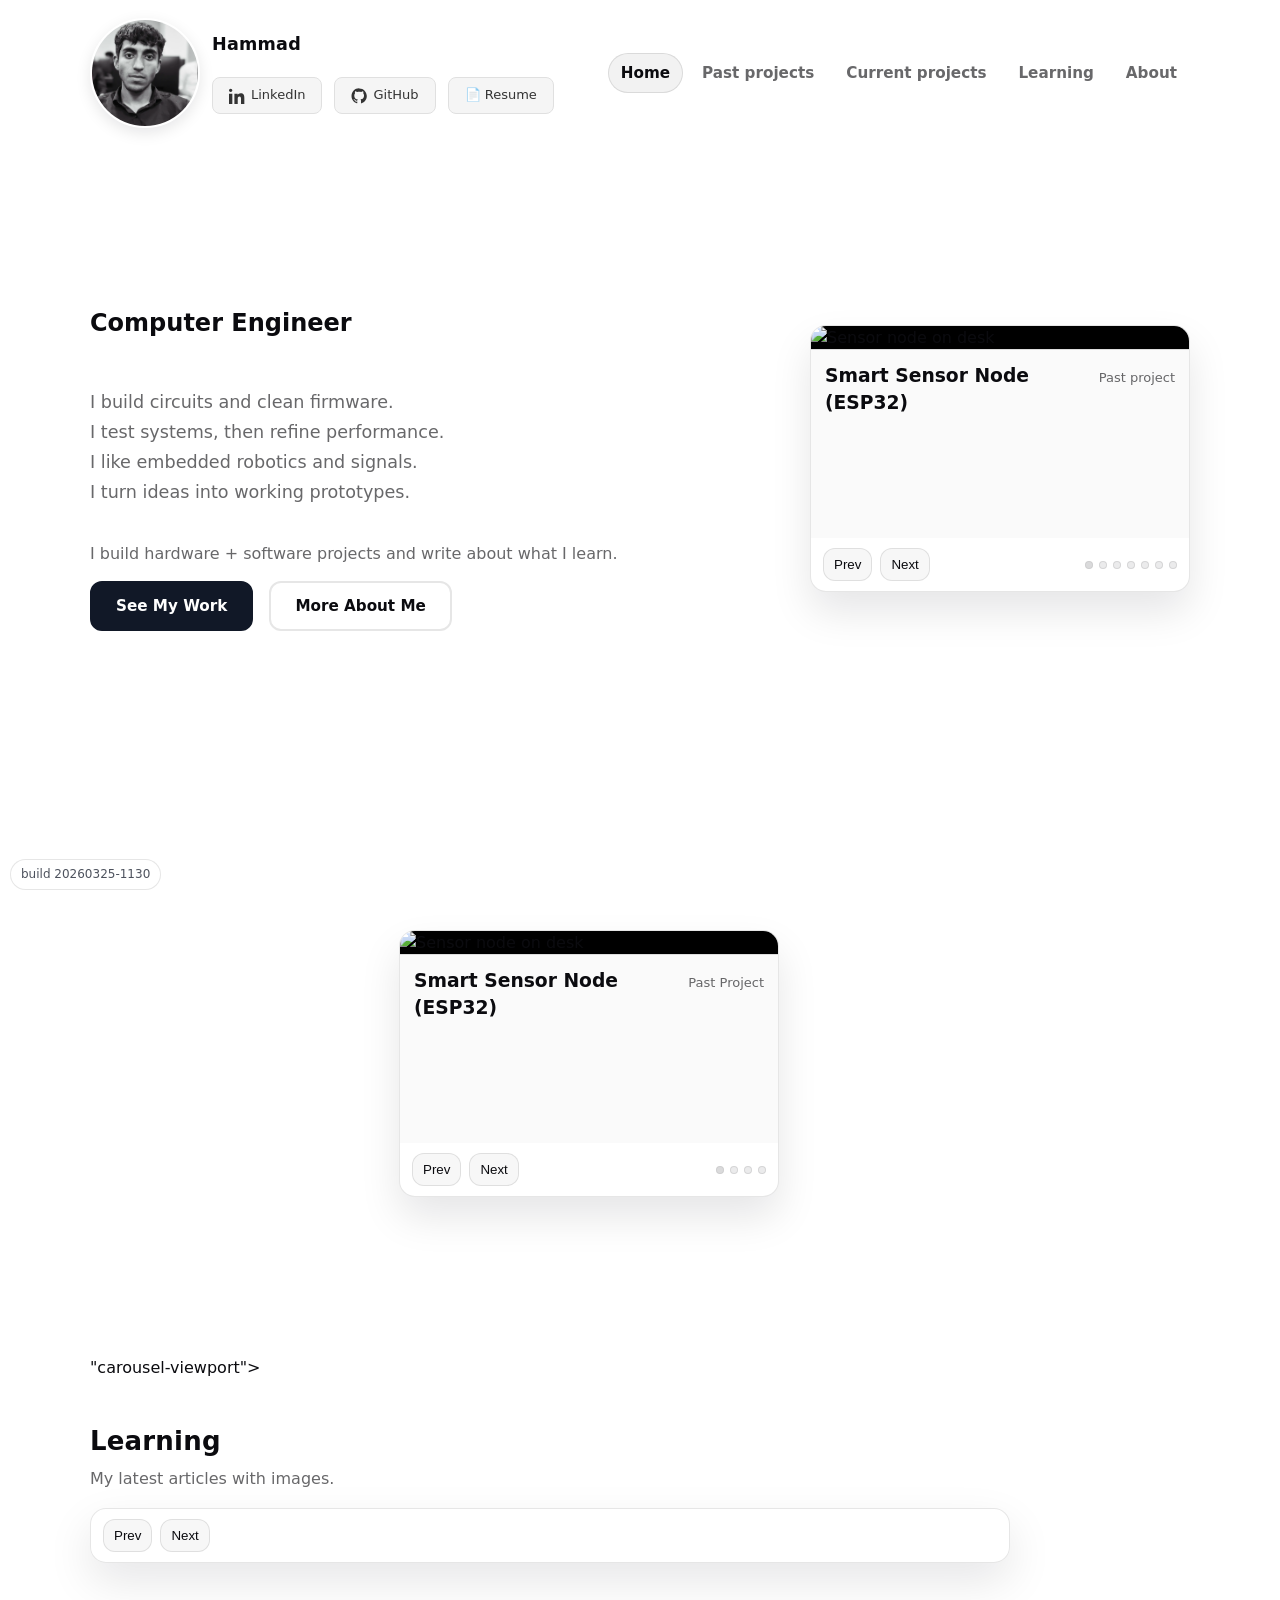
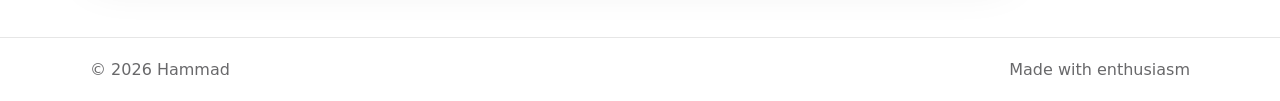
==== commit cf52dc94: "Update index.html" ====
--- a/index.html
+++ b/index.html
@@ -85,25 +85,26 @@
       </section>
 
       <!-- Second Carousel Section -->
-      <section class="section">
-        <div class="section-head">
-          <h2>More Projects</h2>
-          <p class="section-subtitle">Check out my past work</p>
-        </div>
-        <div class="carousel" aria-label="Projects carousel">
-          <div class="carousel-viewport">
-            <div class="carousel-track" id="secondCarouselTrack"></div>
-          </div>
-          <div class="carousel-controls">
-            <div class="carousel-buttons">
-              <button class="icon-btn" id="secondCarouselPrev" type="button">Prev</button>
-              <button class="icon-btn" id="secondCarouselNext" type="button">Next</button>
+           </section>
+
+      <!-- Second carousel - same as first -->
+      <section class="section hero-split">
+        <div class="hero-visual" style="margin-left: auto; width: 100%; max-width: 380px;">
+          <div class="carousel" aria-label="Second carousel">
+            <div class="carousel-viewport">
+              <div class="carousel-track" id="secondCarouselTrack"></div>
             </div>
-            <div class="dots" id="secondCarouselDots" aria-label="Slide indicators"></div>
+            <div class="carousel-controls">
+              <div class="carousel-buttons">
+                <button class="icon-btn" id="secondCarouselPrev" type="button">Prev</button>
+                <button class="icon-btn" id="secondCarouselNext" type="button">Next</button>
+              </div>
+              <div class="dots" id="secondCarouselDots" aria-label="Slide indicators"></div>
+            </div>
           </div>
         </div>
-      </section>
-
+      </section>"carousel-viewport">
+      
       <section class="section home-learning-short">
         <div class="section-head">
           <h2>Learning</h2>
--- a/styles.css
+++ b/styles.css
@@ -737,9 +737,41 @@
   width: 16px;
   height: 16px;
 }
+/* Header buttons - rectangular style */
+.header-btn {
+  display: inline-flex;
+  align-items: center;
+  gap: 6px;
+  padding: 8px 16px;
+  border-radius: 8px;
+  background: #f5f5f5;
+  color: #333;
+  text-decoration: none;
+  font-weight: 500;
+  font-size: 13px;
+  transition: all 0.2s ease;
+  border: 1px solid #e0e0e0;
+}
+
+.header-btn:hover {
+  background: #e8e8e8;
+  text-decoration: none;
+  transform: translateY(-1px);
+}
+
+.header-btn svg {
+  width: 16px;
+  height: 16px;
+}
 
 /* Make slideshow shorter */
 .slide-media img,
 .slide-media video {
   max-height: 160px !important;
 }
+
+/* Make slideshow shorter */
+.slide-media img,
+.slide-media video {
+  max-height: 160px !important;
+}
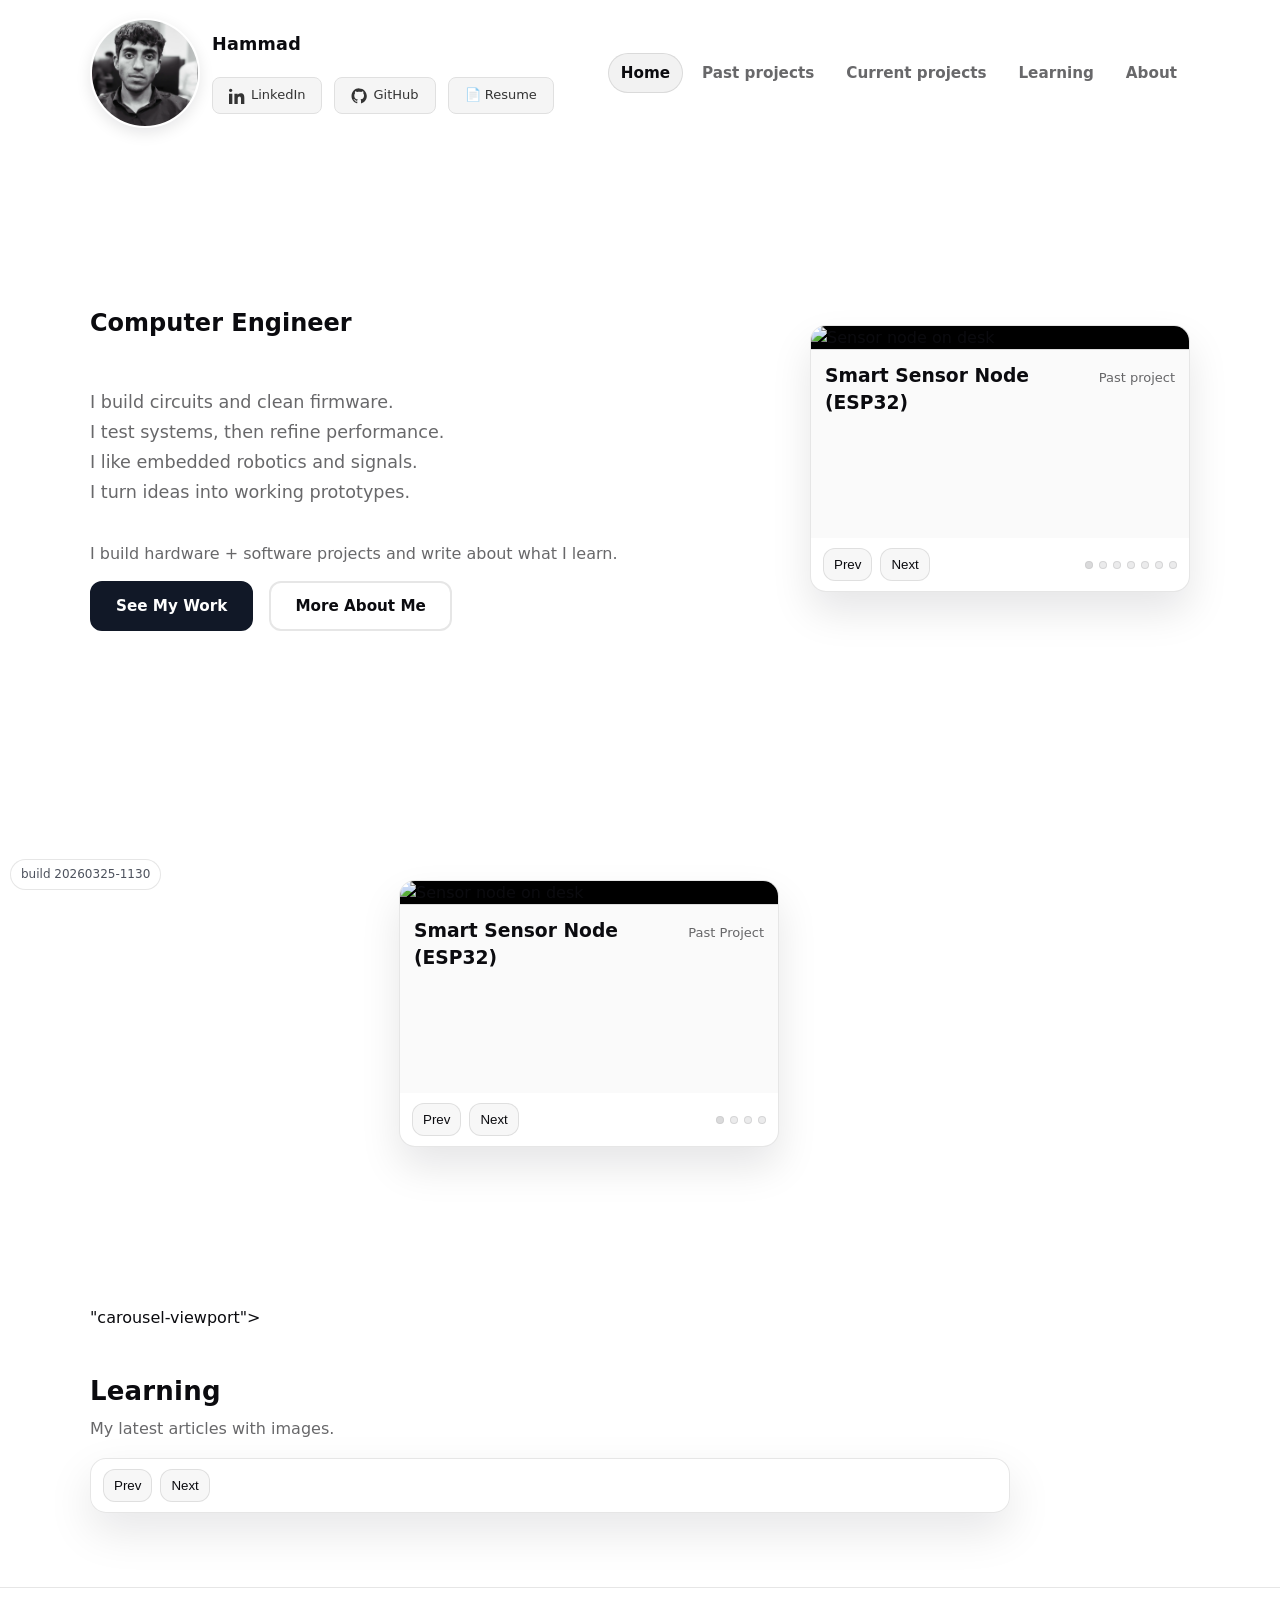
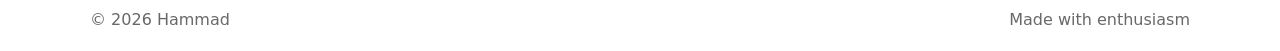
==== commit 14fe62fd: "Update index.html" ====
--- a/index.html
+++ b/index.html
@@ -88,7 +88,7 @@
            </section>
 
       <!-- Second carousel - same as first -->
-      <section class="section hero-split">
+      <section class="section hero-split" style="margin-top: -30px;">
         <div class="hero-visual" style="margin-left: auto; width: 100%; max-width: 380px;">
           <div class="carousel" aria-label="Second carousel">
             <div class="carousel-viewport">
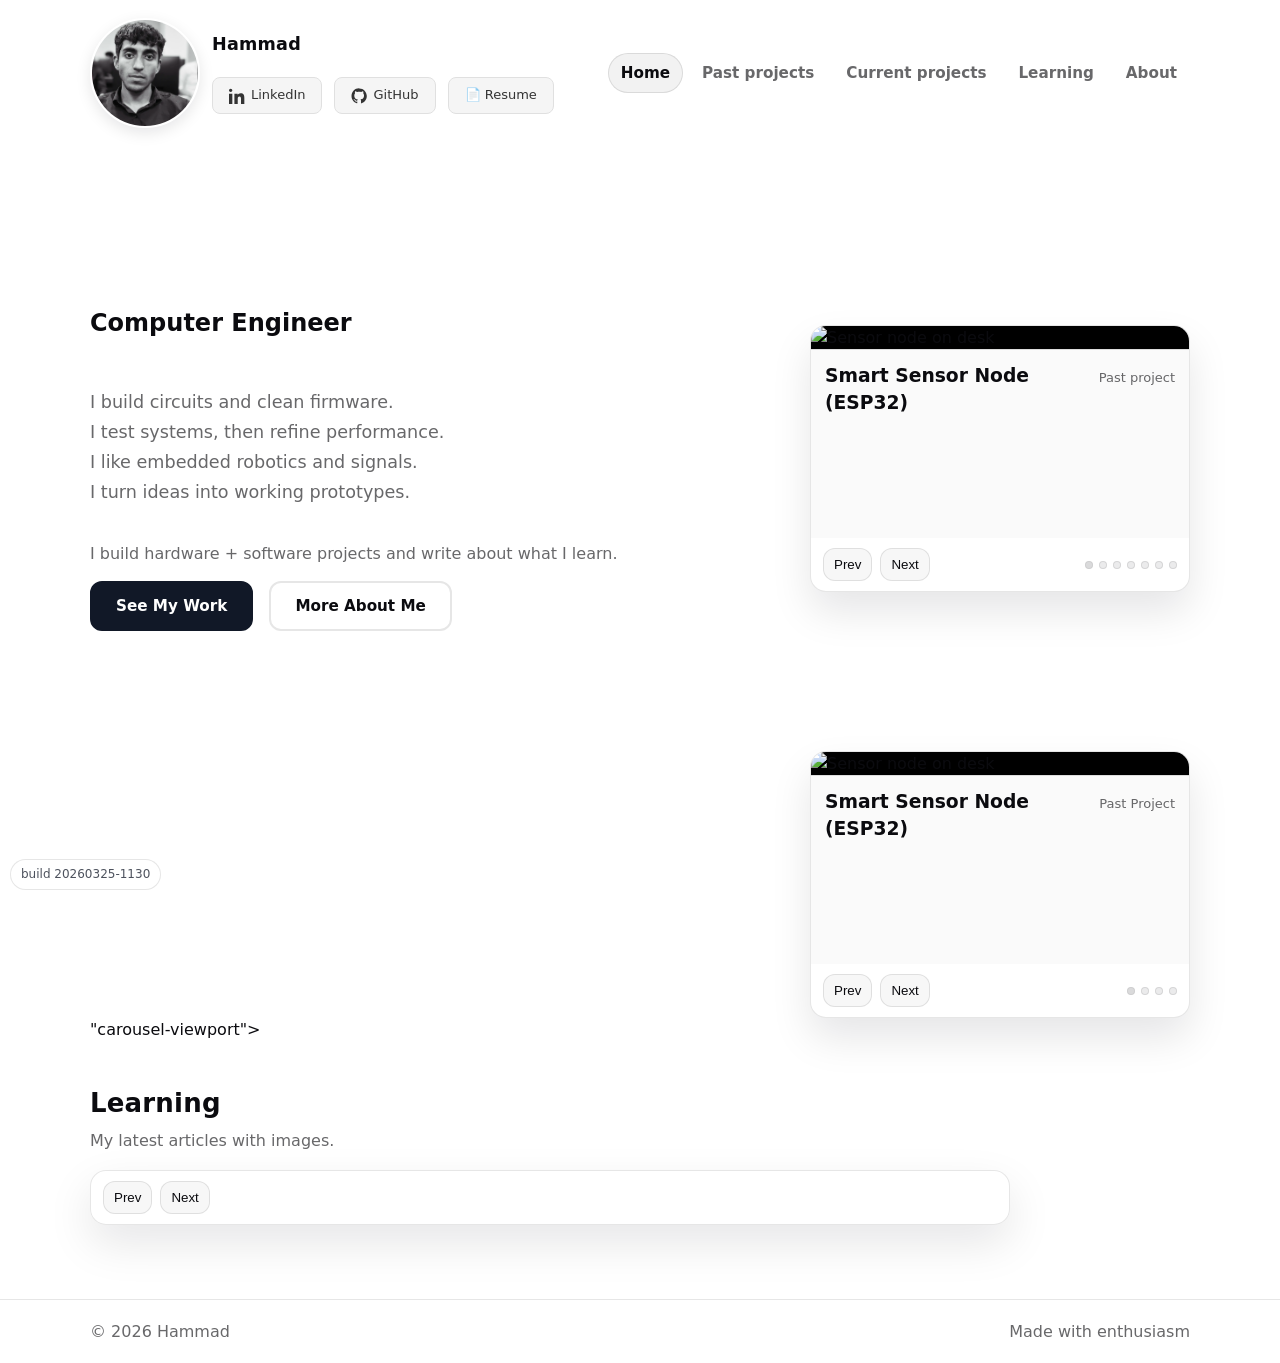
==== commit 54f8ce55: "Update index.html" ====
--- a/index.html
+++ b/index.html
@@ -88,21 +88,23 @@
            </section>
 
       <!-- Second carousel - same as first -->
-      <section class="section hero-split" style="margin-top: -30px;">
-        <div class="hero-visual" style="margin-left: auto; width: 100%; max-width: 380px;">
-          <div class="carousel" aria-label="Second carousel">
-            <div class="carousel-viewport">
-              <div class="carousel-track" id="secondCarouselTrack"></div>
+            </section>
+
+      <!-- Second carousel - same as first -->
+      <div class="hero-visual" style="justify-content: flex-end; display: flex;">
+        <div class="carousel" aria-label="Second carousel" style="max-width: 380px; width: 100%;">
+          <div class="carousel-viewport">
+            <div class="carousel-track" id="secondCarouselTrack"></div>
+          </div>
+          <div class="carousel-controls">
+            <div class="carousel-buttons">
+              <button class="icon-btn" id="secondCarouselPrev" type="button">Prev</button>
+              <button class="icon-btn" id="secondCarouselNext" type="button">Next</button>
             </div>
-            <div class="carousel-controls">
-              <div class="carousel-buttons">
-                <button class="icon-btn" id="secondCarouselPrev" type="button">Prev</button>
-                <button class="icon-btn" id="secondCarouselNext" type="button">Next</button>
-              </div>
-              <div class="dots" id="secondCarouselDots" aria-label="Slide indicators"></div>
-            </div>
+            <div class="dots" id="secondCarouselDots" aria-label="Slide indicators"></div>
           </div>
         </div>
+      </div>
       </section>"carousel-viewport">
       
       <section class="section home-learning-short">
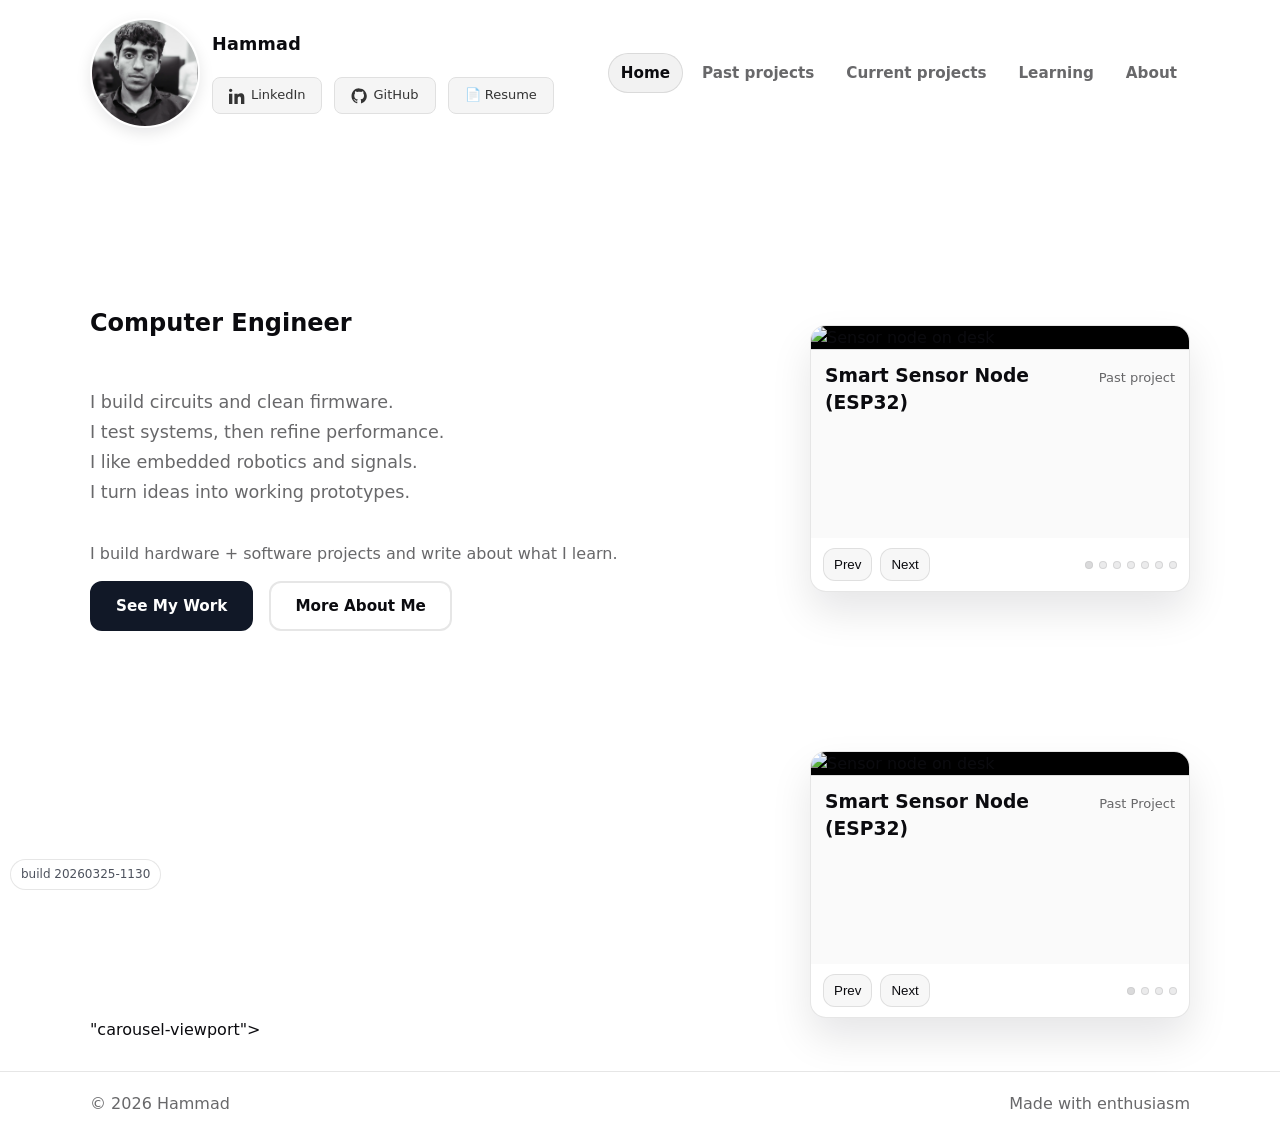
==== commit f49702b6: "Update index.html" ====
--- a/index.html
+++ b/index.html
@@ -107,25 +107,8 @@
       </div>
       </section>"carousel-viewport">
       
-      <section class="section home-learning-short">
-        <div class="section-head">
-          <h2>Learning</h2>
-          <p class="section-subtitle">My latest articles with images.</p>
-        </div>
-
-        <div class="carousel" aria-label="Articles carousel">
-          <div class="carousel-viewport">
-            <div class="carousel-track" id="articleCarouselTrack"></div>
-          </div>
-          <div class="carousel-controls">
-            <div class="carousel-buttons">
-              <button class="icon-btn" id="articleCarouselPrev" type="button">Prev</button>
-              <button class="icon-btn" id="articleCarouselNext" type="button">Next</button>
-            </div>
-            <div class="dots" id="articleCarouselDots" aria-label="Article slide indicators"></div>
-          </div>
-        </div>
-      </section>
+     
+      
     </main>
 
     <footer class="site-footer">
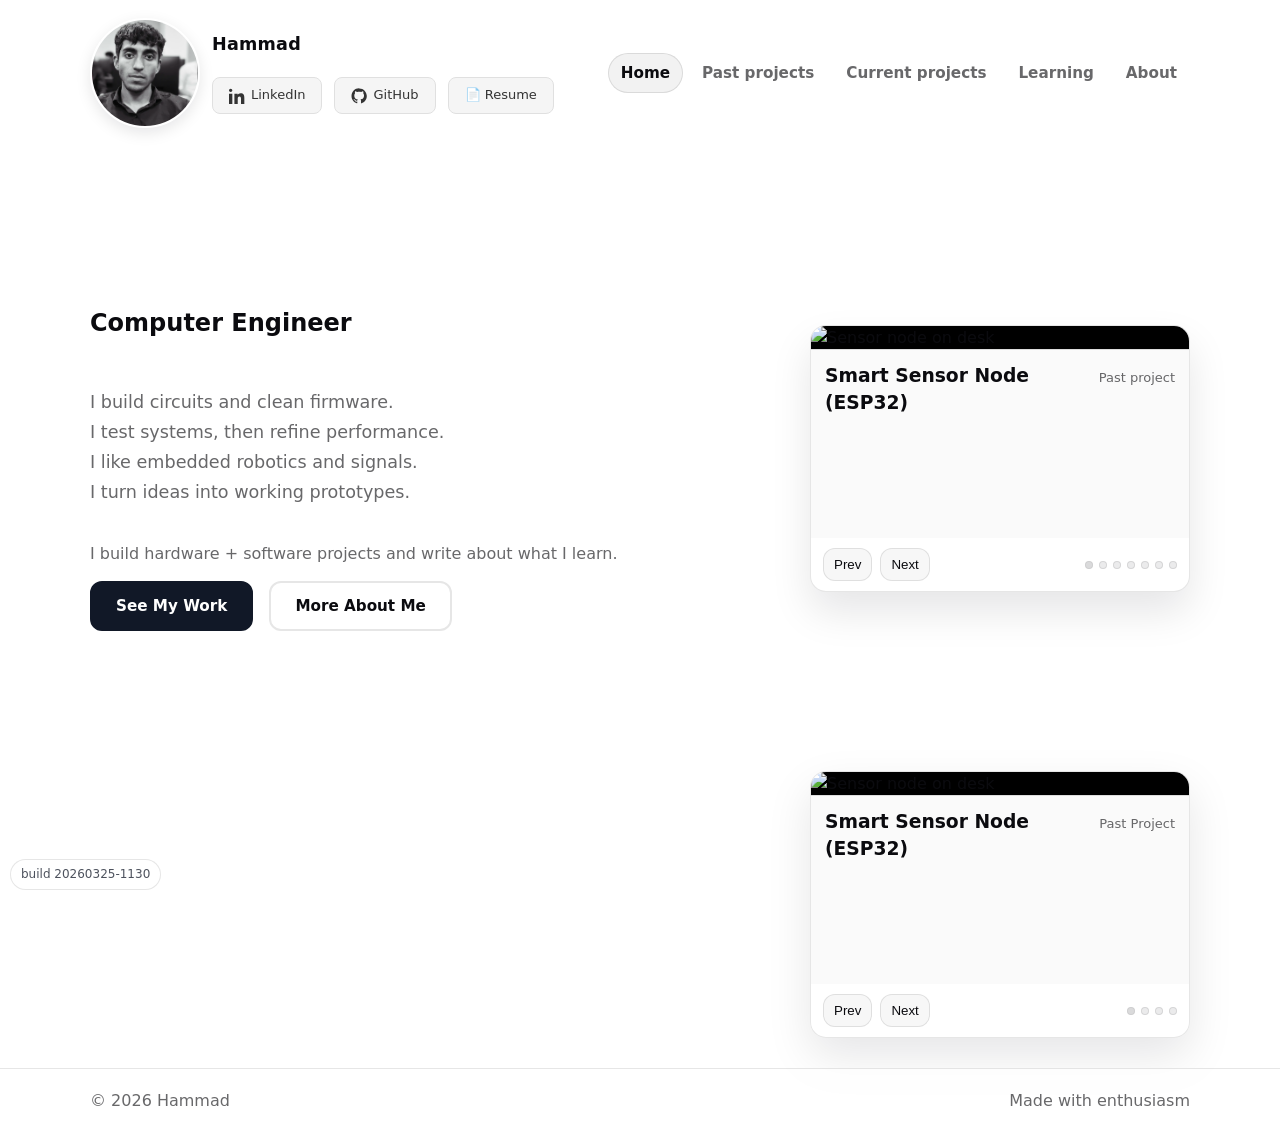
==== commit 2c434393: "Update index.html" ====
--- a/index.html
+++ b/index.html
@@ -84,15 +84,9 @@
         </div>
       </section>
 
-      <!-- Second Carousel Section -->
-           </section>
-
-      <!-- Second carousel - same as first -->
-            </section>
-
-      <!-- Second carousel - same as first -->
-      <div class="hero-visual" style="justify-content: flex-end; display: flex;">
-        <div class="carousel" aria-label="Second carousel" style="max-width: 380px; width: 100%;">
+      <!-- Second carousel - below the first, aligned to the right -->
+      <div style="display: flex; justify-content: flex-end; margin-top: 20px;">
+        <div class="carousel" style="max-width: 380px; width: 100%;">
           <div class="carousel-viewport">
             <div class="carousel-track" id="secondCarouselTrack"></div>
           </div>
@@ -105,10 +99,6 @@
           </div>
         </div>
       </div>
-      </section>"carousel-viewport">
-      
-     
-      
     </main>
 
     <footer class="site-footer">
